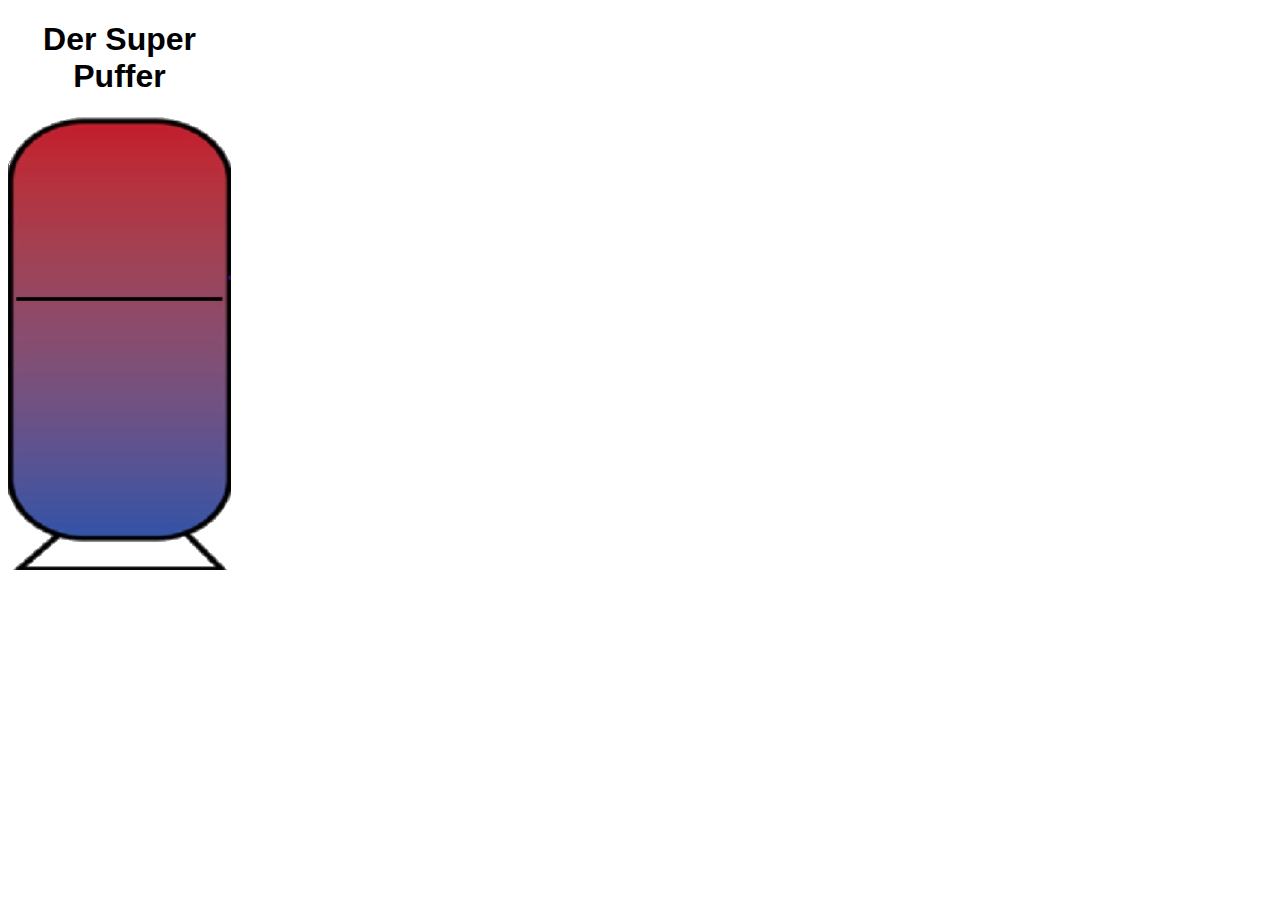
==== data/index.html @ e9a48e30 "minor fixes" ====
<!DOCTYPE HTML>
<html>

<head>
  <script>
    const ws = new WebSocket("ws://192.168.178.51/ws", "chat");
    ws.onopen = function (openEvent) {
      console.log("WebSocket ist mit dem " + ws.protocol + " Protokoll geöffnet");
      ws.send("Hello Server!");
    }
    ws.onmessage = function (messageEvent) {
      var sensors = JSON.parse(messageEvent.data);
      for (let i in sensors.sensor) {
        document.getElementById(sensors.sensor[i].sensor_id).innerHTML = sensors.sensor[i].sensor_tmp;
      }
    };
    ws.onclose = function (closeEvent) {
      console.log("WebSocket wurde geschlossen");
    };
  </script>
  <link rel="stylesheet" type="text/css" href="style.css">
</head>

<body>
  <div id="main">
    <h1>Der Super Puffer</h1>
    <div id="puffer">
      <div id="sensors">
        <p class="sensor" , id="289CDB22602206A3"></p>
        <p class="sensor" , id="2842605C602206F6"></p>
        <p class="sensor" , id="28F713436022069B"></p>
        <p class="sensor" , id="281D649A602206D3"></p>
        <p class="sensor" , id="288FCA0F602206FD"></p>
        <p class="sensor" , id="2869D16A6022067B"></p>
        <p class="sensor" , id="2861516D60220697"></p>
        <p class="sensor" , id="28E8A6686022069D"></p>
        <p class="sensor" , id="28D9F3696022068F"></p>
        <p class="sensor" , id="286BA98C60220606"></p>
      </div>
    </div>
  </div>
</body>

</html>
---- data/style.css ----
html {
    font-family: Helvetica;
    display: inline-block;
    text-align: center;
}

div#main {
    width: min-content;
}

div#puffer {
    background-image: url('puffer.jpg');
    background-repeat: no-repeat;
    background-position: top center;
    width: 223px;
    height: 453px;
}

div#sensors {
    padding-top: 3px;
}

p.sensor {
    padding-top: 3px
}
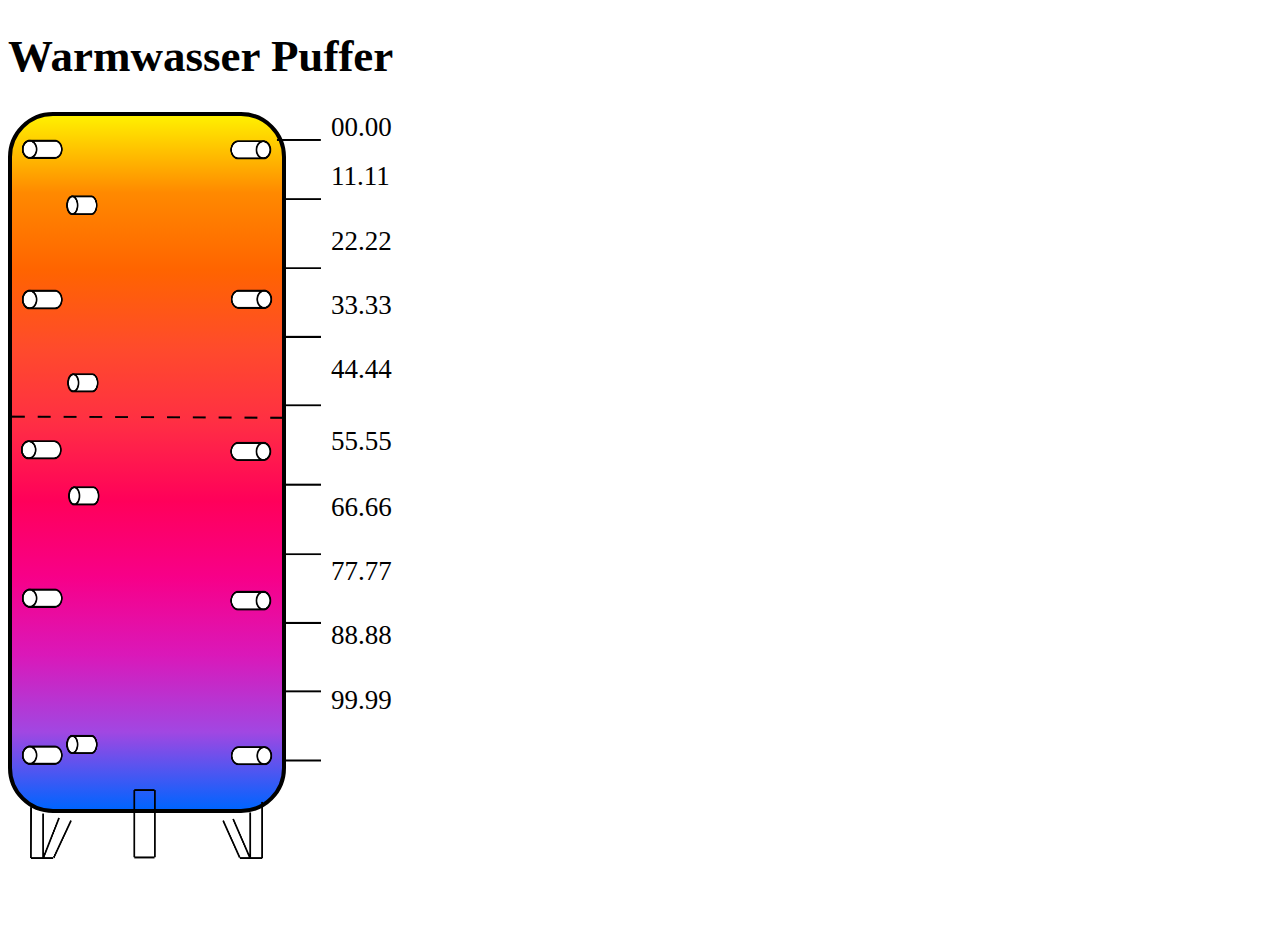
==== commit 436428cd: "added colorscheme for puffer" ====
--- a/data/index.html
+++ b/data/index.html
@@ -2,43 +2,35 @@
 <html>
 
 <head>
-  <script>
-    const ws = new WebSocket("ws://192.168.178.51/ws", "chat");
-    ws.onopen = function (openEvent) {
-      console.log("WebSocket ist mit dem " + ws.protocol + " Protokoll geöffnet");
-      ws.send("Hello Server!");
-    }
-    ws.onmessage = function (messageEvent) {
-      var sensors = JSON.parse(messageEvent.data);
-      for (let i in sensors.sensor) {
-        document.getElementById(sensors.sensor[i].sensor_id).innerHTML = sensors.sensor[i].sensor_tmp;
-      }
-    };
-    ws.onclose = function (closeEvent) {
-      console.log("WebSocket wurde geschlossen");
-    };
-  </script>
+  <meta charset="UTF-8">
+  <title>Der Super Puffer</title>
+  <script type="text/javascript" src="script.js"></script>
   <link rel="stylesheet" type="text/css" href="style.css">
 </head>
 
 <body>
-  <div id="main">
-    <h1>Der Super Puffer</h1>
-    <div id="puffer">
-      <div id="sensors">
-        <p class="sensor" , id="289CDB22602206A3"></p>
-        <p class="sensor" , id="2842605C602206F6"></p>
-        <p class="sensor" , id="28F713436022069B"></p>
-        <p class="sensor" , id="281D649A602206D3"></p>
-        <p class="sensor" , id="288FCA0F602206FD"></p>
-        <p class="sensor" , id="2869D16A6022067B"></p>
-        <p class="sensor" , id="2861516D60220697"></p>
-        <p class="sensor" , id="28E8A6686022069D"></p>
-        <p class="sensor" , id="28D9F3696022068F"></p>
-        <p class="sensor" , id="286BA98C60220606"></p>
-      </div>
+  <div class="main">
+    <div id="header">
+      <h1>Warmwasser Puffer</h1>
+    </div>
+    <div id="rectangle">
+      <img src="puffer_transparent.png" id="puffer_img">
+    </div>
+    <div class="sensors">
+      <p class="top_first" id="289CDB22602206A3">00.00</p>
+      <p class="top" id="2842605C602206F6">11.11</p>
+      <p class="top" id="28F713436022069B">22.22</p>
+      <p class="top" id="281D649A602206D3">33.33</p>
+      <p class="top" id="288FCA0F602206FD">44.44</p>
+      <p class="btm_first" id="2869D16A6022067B">55.55</p>
+      <p class="btm" id="2861516D60220697">66.66</p>
+      <p class="btm" id="28E8A6686022069D">77.77</p>
+      <p class="btm" id="28D9F3696022068F">88.88</p>
+      <p class="btm" id="286BA98C60220606">99.99</p>
+    </div>
+    <div id="footer">
     </div>
   </div>
 </body>
 
-</html>+</html>
--- a/data/style.css
+++ b/data/style.css
@@ -1,25 +1,63 @@
 html {
-    font-family: Helvetica;
-    display: inline-block;
-    text-align: center;
 }
 
-div#main {
-    width: min-content;
+body{
+    text-align: left;
 }
 
-div#puffer {
-    background-image: url('puffer.jpg');
-    background-repeat: no-repeat;
-    background-position: top center;
-    width: 223px;
-    height: 453px;
+div.main {
+    width: 100vh; 
+    height: 100vh;
 }
 
-div#sensors {
-    padding-top: 3px;
+div#header h1{
+    font-size: 5vh;
 }
 
-p.sensor {
-    padding-top: 3px
-}+img#puffer_img{
+    width: 35vh; 
+    height: 80vh;
+    margin-top: 2.5vh;
+    margin-left: -0.7vh;
+}
+
+div#rectangle {
+    float: left;
+    border-radius: 5vh;
+    border: 0.5vh solid black;
+    width: 30vh; 
+    height: 77vh;
+    background-image: linear-gradient(to top, #0064ff, #a147e2, #da18b9, #f70089, #ff005a, #ff2e44, #ff4b2b, #ff6400, #ff8900, #fff000);
+}
+
+div.sensors {
+    margin-left: 5vh;
+    float: left;
+}
+
+p {
+    font-size: 3vh;
+}
+
+p.top_first {
+    margin-top: 0vh;
+    margin-bottom: -1vh;
+}
+
+p.top {
+    margin-bottom: 3.7vh;
+}
+
+p.btm_first {
+    margin-top: 4.5vh;
+    margin-bottom: 3.9vh;
+}
+
+p.btm {
+    margin-bottom: 3.7vh;
+}
+
+div#footer{
+    height: 5vh;
+}
+
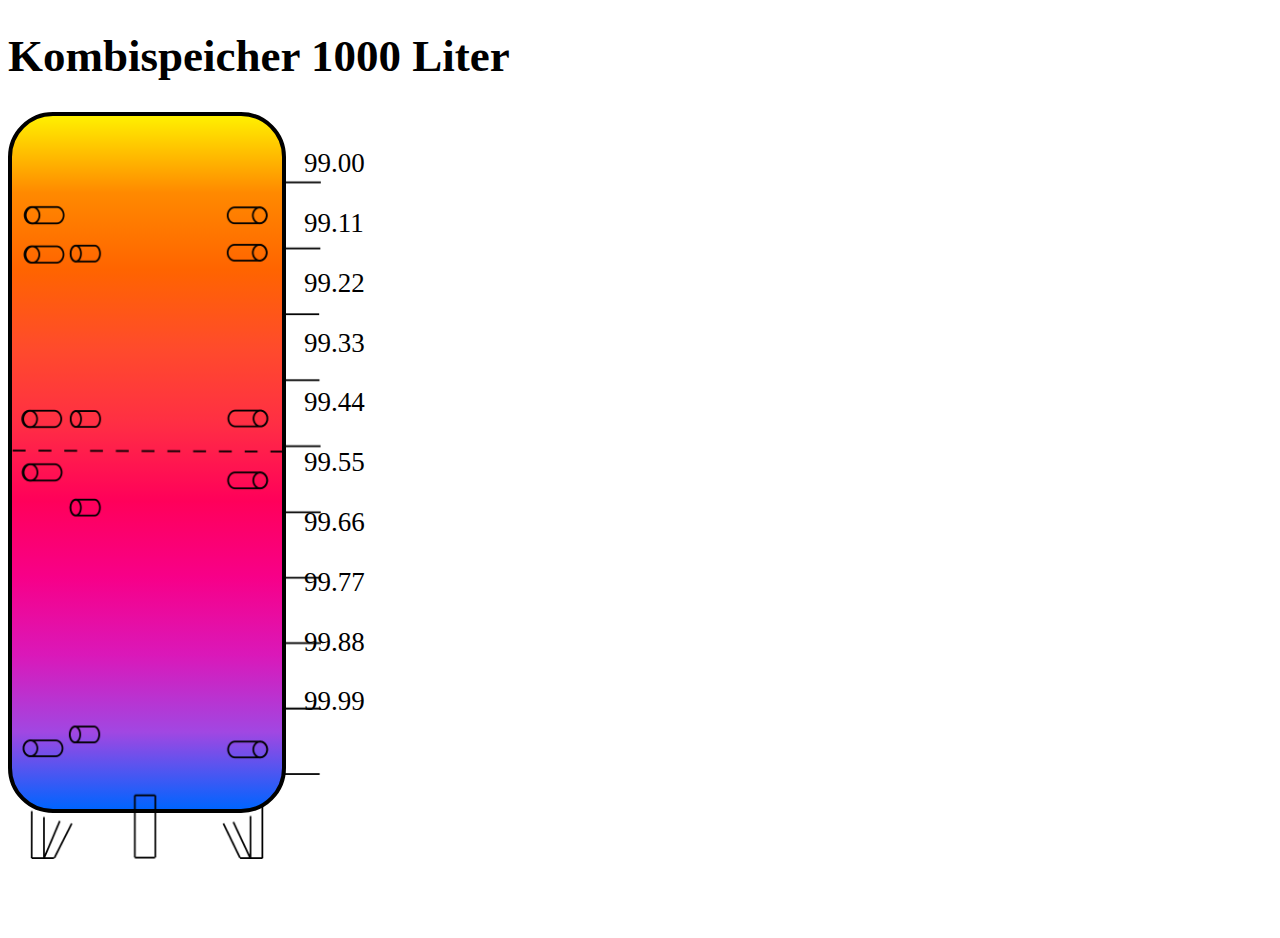
==== commit 57a851bd: "update" ====
--- a/data/index.html
+++ b/data/index.html
@@ -11,22 +11,22 @@
 <body>
   <div class="main">
     <div id="header">
-      <h1>Warmwasser Puffer</h1>
+      <h1>Kombispeicher 1000 Liter</h1>
     </div>
     <div id="rectangle">
       <img src="puffer_transparent.png" id="puffer_img">
     </div>
     <div class="sensors">
-      <p class="top_first" id="289CDB22602206A3">00.00</p>
-      <p class="top" id="2842605C602206F6">11.11</p>
-      <p class="top" id="28F713436022069B">22.22</p>
-      <p class="top" id="281D649A602206D3">33.33</p>
-      <p class="top" id="288FCA0F602206FD">44.44</p>
-      <p class="btm_first" id="2869D16A6022067B">55.55</p>
-      <p class="btm" id="2861516D60220697">66.66</p>
-      <p class="btm" id="28E8A6686022069D">77.77</p>
-      <p class="btm" id="28D9F3696022068F">88.88</p>
-      <p class="btm" id="286BA98C60220606">99.99</p>
+      <p class="top_first" id="289CDB22602206A3">99.00</p>
+      <p class="top"       id="2842605C602206F6">99.11</p>
+      <p class="top"       id="28F713436022069B">99.22</p>
+      <p class="top"       id="281D649A602206D3">99.33</p>
+      <p class="top"       id="288FCA0F602206FD">99.44</p>
+      <p class="top"       id="2869D16A6022067B">99.55</p>
+      <p class="top"       id="2861516D60220697">99.66</p>
+      <p class="top"       id="28E8A6686022069D">99.77</p>
+      <p class="top"       id="28D9F3696022068F">99.88</p>
+      <p class="top"       id="286BA98C60220606">99.99</p>
     </div>
     <div id="footer">
     </div>
--- a/data/style.css
+++ b/data/style.css
@@ -6,58 +6,49 @@
 }
 
 div.main {
-    width: 100vh; 
-    height: 100vh;
+    width: 100svh; 
+    height: 100svh;
 }
 
 div#header h1{
-    font-size: 5vh;
+    font-size: 5svh;
 }
 
 img#puffer_img{
-    width: 35vh; 
-    height: 80vh;
-    margin-top: 2.5vh;
-    margin-left: -0.7vh;
+    width: 35svh; 
+    height: 80svh;
+    margin-top: 2.5svh;
+    margin-left: -0.7svh;
 }
 
 div#rectangle {
     float: left;
-    border-radius: 5vh;
-    border: 0.5vh solid black;
-    width: 30vh; 
-    height: 77vh;
+    border-radius: 5svh;
+    border: 0.5svh solid black;
+    width: 30svh; 
+    height: 77svh;
     background-image: linear-gradient(to top, #0064ff, #a147e2, #da18b9, #f70089, #ff005a, #ff2e44, #ff4b2b, #ff6400, #ff8900, #fff000);
 }
 
 div.sensors {
-    margin-left: 5vh;
+    margin-left: 2svh;
     float: left;
 }
 
 p {
-    font-size: 3vh;
+    font-size: 3svh;
 }
 
 p.top_first {
-    margin-top: 0vh;
-    margin-bottom: -1vh;
+    margin-top: 4svh;
+    margin-bottom: 3.2svh;
 }
 
 p.top {
-    margin-bottom: 3.7vh;
-}
-
-p.btm_first {
-    margin-top: 4.5vh;
-    margin-bottom: 3.9vh;
-}
-
-p.btm {
-    margin-bottom: 3.7vh;
+    margin-bottom: 3.2svh;
 }
 
 div#footer{
-    height: 5vh;
+    height: 5svh;
 }
 
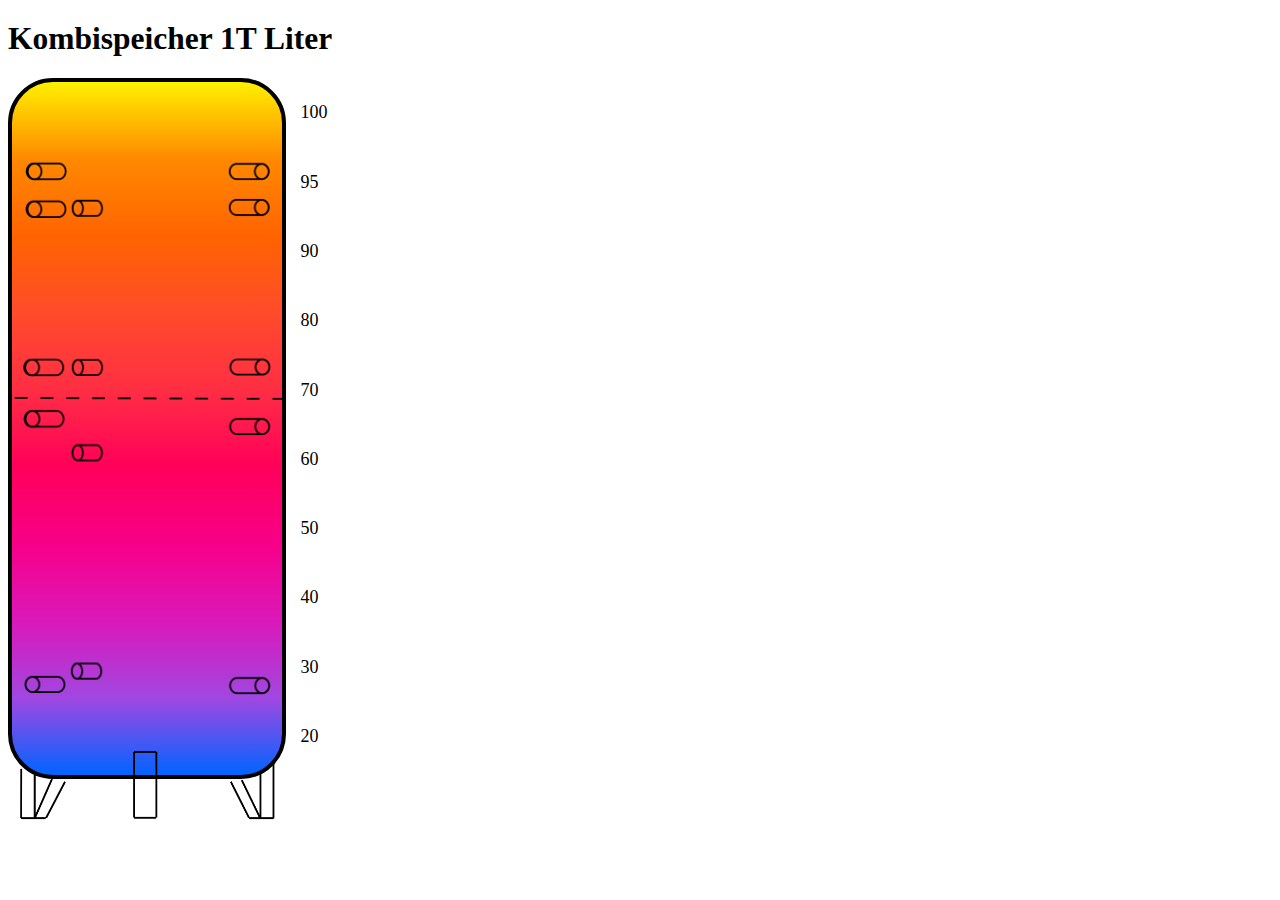
==== commit 8da669b7: "[release] v2.0.0" ====
--- a/data/index.html
+++ b/data/index.html
@@ -3,34 +3,65 @@
 
 <head>
   <meta charset="UTF-8">
-  <title>Der Super Puffer</title>
+  <title>Der Kombispeicher</title>
   <script type="text/javascript" src="script.js"></script>
   <link rel="stylesheet" type="text/css" href="style.css">
 </head>
 
 <body>
-  <div class="main">
-    <div id="header">
-      <h1>Kombispeicher 1000 Liter</h1>
+
+  <div class="header">
+    <h1>Kombispeicher 1T Liter</h1>
+  </div>
+  <div class="container">
+    <div class="main">
+      <div class="puffer">
+        <div id="rectangle">
+        </div>
+        <div class="overlay">
+          <img src="puffer_transparent.png" class="puffer_img">
+          <div class="sensors">
+            <div class="sensor" id="289CDB22602206A3">
+              <span class="value">100</span>
+            </div>
+            <div class="sensor" id="2842605C602206F6">
+              <span class="value">95</span>
+            </div>
+            <div class="sensor" id="28F713436022069B">
+              <span class="value">90</span>
+            </div>
+            <div class="sensor" id="281D649A602206D3">
+              <span class="value">80</span>
+            </div>
+            <div class="sensor" id="288FCA0F602206FD">
+              <span class="value">70</span>
+            </div>
+            <div class="sensor" id="2869D16A6022067B">
+              <span class="value">60</span>
+            </div>
+            <div class="sensor" id="2861516D60220697">
+              <span class="value">50</span>
+            </div>
+            <div class="sensor" id="28E8A6686022069D">
+              <span class="value">40</span>
+            </div>
+            <div class="sensor" id="28D9F3696022068F">
+              <span class="value">30</span>
+            </div>
+            <div class="sensor" id="286BA98C60220606">
+              <span class="value">20</span>
+            </div>
+          </div>
+        </div>
+      </div>
+      <div class="footer">
+        <img src="puffer_fuesse.png" class="puffer_fuesse">
+      </div>
     </div>
-    <div id="rectangle">
-      <img src="puffer_transparent.png" id="puffer_img">
-    </div>
-    <div class="sensors">
-      <p class="top_first" id="289CDB22602206A3">99.00</p>
-      <p class="top"       id="2842605C602206F6">99.11</p>
-      <p class="top"       id="28F713436022069B">99.22</p>
-      <p class="top"       id="281D649A602206D3">99.33</p>
-      <p class="top"       id="288FCA0F602206FD">99.44</p>
-      <p class="top"       id="2869D16A6022067B">99.55</p>
-      <p class="top"       id="2861516D60220697">99.66</p>
-      <p class="top"       id="28E8A6686022069D">99.77</p>
-      <p class="top"       id="28D9F3696022068F">99.88</p>
-      <p class="top"       id="286BA98C60220606">99.99</p>
-    </div>
-    <div id="footer">
+    <div class="grafana">
+      <iframe src="http://raspbyd:3000/grafana/d-solo/H5h7d2VSk/puffer?orgId=1&refresh=5s&theme=light&panelId=2" class="iframe" frameborder="0"></iframe>
     </div>
   </div>
 </body>
 
-</html>
+</html>--- a/data/style.css
+++ b/data/style.css
@@ -1,54 +1,84 @@
-html {
-}
-
-body{
-    text-align: left;
+div.container {
+    display: flex;
+    flex-direction: row;
+    flex-wrap: wrap;
+    justify-content: space-between;
 }
 
 div.main {
-    width: 100svh; 
-    height: 100svh;
+    position: relative;
+    height: 100%;
+    display: flex;
+    flex-direction: column;
+    overflow: hidden;
+    flex-shrink: 0;
 }
 
-div#header h1{
-    font-size: 5svh;
+.header h1 {
+    font-size: 3.5dvh;
 }
 
-img#puffer_img{
-    width: 35svh; 
-    height: 80svh;
-    margin-top: 2.5svh;
-    margin-left: -0.7svh;
+div.puffer {
+    height: 100%;
 }
 
 div#rectangle {
     float: left;
+    display: block;
+    width: 30svh;
+    height: 77svh;
     border-radius: 5svh;
     border: 0.5svh solid black;
-    width: 30svh; 
-    height: 77svh;
     background-image: linear-gradient(to top, #0064ff, #a147e2, #da18b9, #f70089, #ff005a, #ff2e44, #ff4b2b, #ff6400, #ff8900, #fff000);
 }
 
-div.sensors {
-    margin-left: 2svh;
-    float: left;
+div.grafana {
+    display: flex;
+    flex-grow: 1;
+}
+.iframe {
+    flex-grow: 1; 
+    border: none; 
+    margin: 0; 
+    padding: 0;
 }
 
-p {
-    font-size: 3svh;
+div.overlay {
+    position: absolute;
+    display: flex;
+    flex-direction: row;
 }
 
-p.top_first {
-    margin-top: 4svh;
-    margin-bottom: 3.2svh;
+img.puffer_img {
+    width: 35svh;
+    height: 77svh;
 }
 
-p.top {
-    margin-bottom: 3.2svh;
+div.sensors {
+    display: flex;
+    flex-direction: column;
+    height: 77svh;
+    max-height: 77svh;
+    margin-left: -2.5svh;
 }
 
-div#footer{
-    height: 5svh;
+div.sensor {
+    flex-basis: auto;
+    flex-grow: 1;
+    display: flex;
 }
 
+span.value {
+    align-self: center;
+    font-size: 2dvh;
+}
+
+img.puffer_fuesse {
+    height: 65svh;
+    margin-top: -3.3svh;
+    margin-left: 1.2svh;
+}
+
+div.footer {
+    height: 5svh;
+}